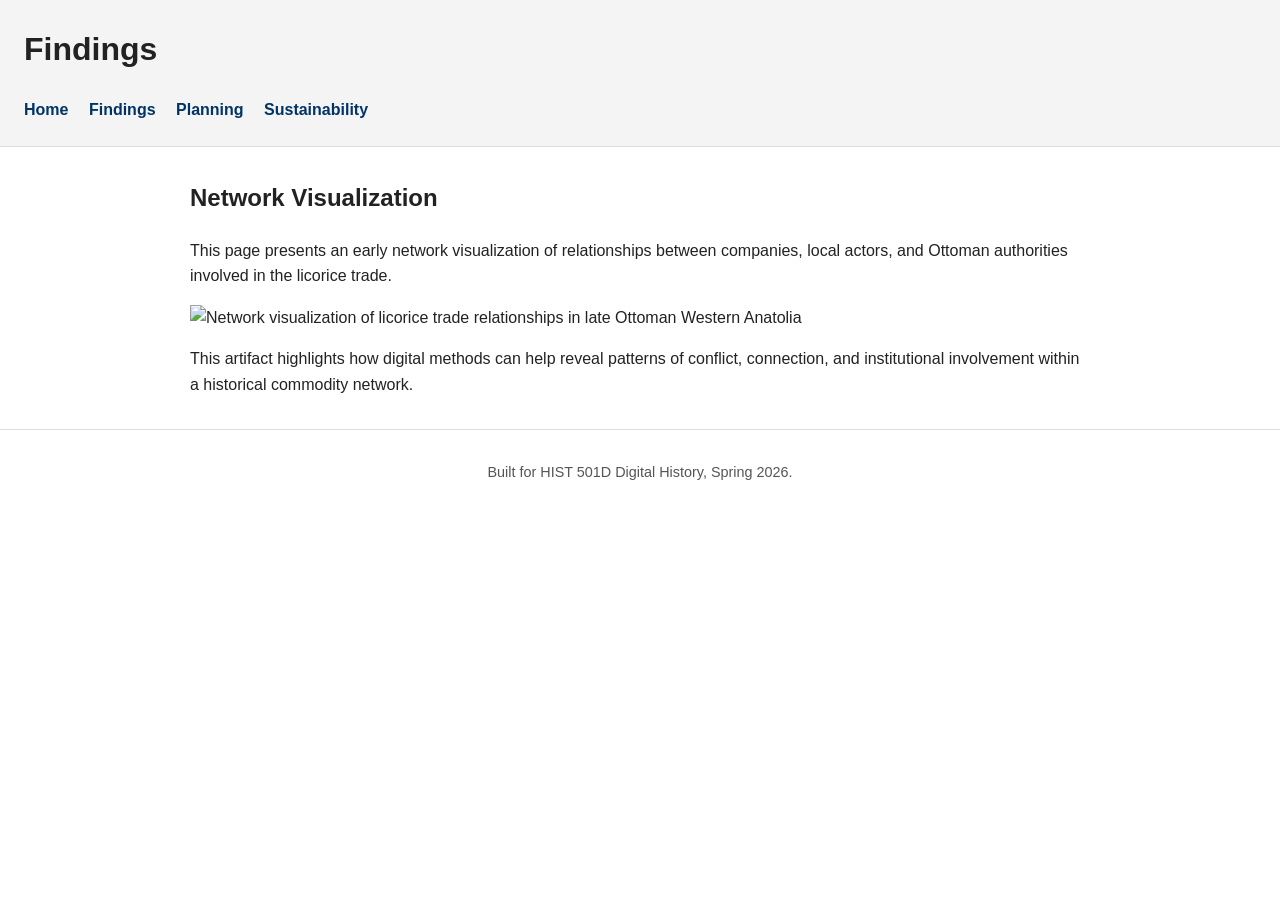
==== findings.html @ 68950bc5 "Site's skeleton files created." ====
<!DOCTYPE html>
<html lang="en">
<head>
  <meta charset="UTF-8" />
  <meta name="viewport" content="width=device-width, initial-scale=1.0" />
  <title>Findings | Licorice, Land, and Power</title>
  <link rel="stylesheet" href="styles.css" />
</head>
<body>
  <header>
    <h1>Findings</h1>
    <nav>
      <a href="index.html">Home</a>
      <a href="findings.html">Findings</a>
      <a href="planning.html">Planning</a>
      <a href="sustainability.html">Sustainability</a>
    </nav>
  </header>

  <main>
    <section>
      <h2>Network Visualization</h2>
      <p>
        This page presents an early network visualization of relationships
        between companies, local actors, and Ottoman authorities involved in the
        licorice trade.
      </p>

      <img src="images/network.png" alt="Network visualization of licorice trade relationships in late Ottoman Western Anatolia" />

      <p>
        This artifact highlights how digital methods can help reveal patterns of
        conflict, connection, and institutional involvement within a historical
        commodity network.
      </p>
    </section>
  </main>

  <footer>
    <p>Built for HIST 501D Digital History, Spring 2026.</p>
  </footer>
</body>
</html>
---- styles.css ----
body {
  font-family: Arial, sans-serif;
  line-height: 1.6;
  margin: 0;
  padding: 0;
  background: #ffffff;
  color: #222222;
}

header {
  background: #f4f4f4;
  padding: 1.5rem;
  border-bottom: 1px solid #ddd;
}

h1, h2 {
  margin-top: 0;
}

nav {
  margin-top: 1rem;
}

nav a {
  margin-right: 1rem;
  text-decoration: none;
  color: #003366;
  font-weight: bold;
}

nav a:hover {
  text-decoration: underline;
}

main {
  max-width: 900px;
  margin: 2rem auto;
  padding: 0 1rem;
}

section {
  margin-bottom: 2rem;
}

img {
  max-width: 100%;
  height: auto;
  display: block;
  margin-bottom: 1rem;
}

footer {
  border-top: 1px solid #ddd;
  margin-top: 2rem;
  padding: 1rem;
  text-align: center;
  font-size: 0.9rem;
  color: #555;
}
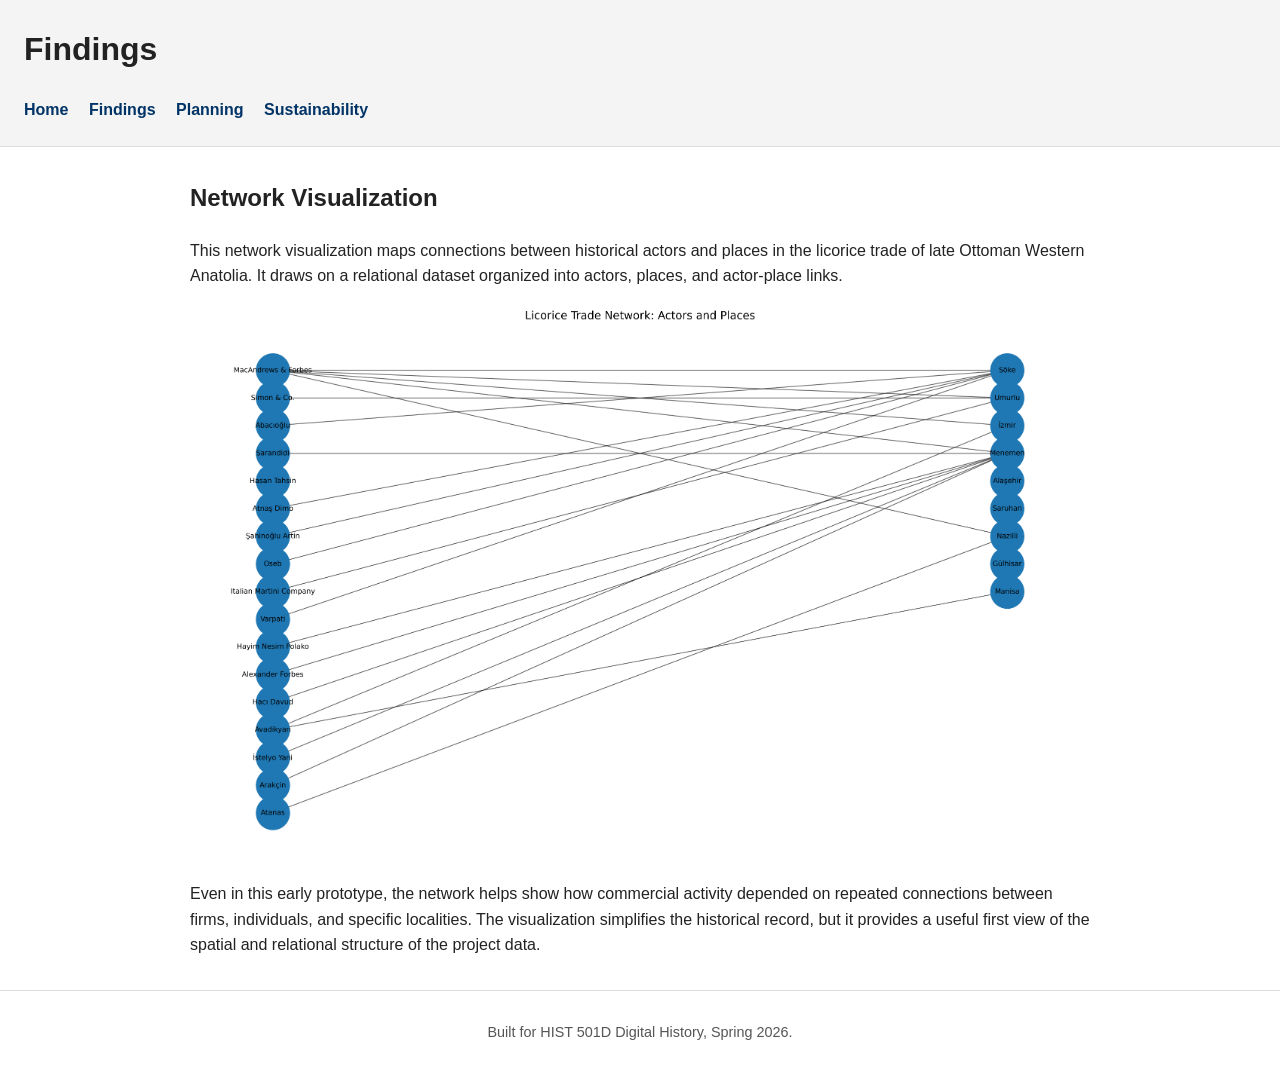
==== commit 97540d9c: "Update findings page w/network visualization" ====
--- a/findings.html
+++ b/findings.html
@@ -21,17 +21,18 @@
     <section>
       <h2>Network Visualization</h2>
       <p>
-        This page presents an early network visualization of relationships
-        between companies, local actors, and Ottoman authorities involved in the
-        licorice trade.
+        This network visualization maps connections between historical actors and places
+        in the licorice trade of late Ottoman Western Anatolia. It draws on a relational
+        dataset organized into actors, places, and actor-place links.
       </p>
 
-      <img src="images/network.png" alt="Network visualization of licorice trade relationships in late Ottoman Western Anatolia" />
+      <img src="images/network.png" alt="Network visualization showing connections between firms, individuals, and places in the late Ottoman licorice trade" />
 
       <p>
-        This artifact highlights how digital methods can help reveal patterns of
-        conflict, connection, and institutional involvement within a historical
-        commodity network.
+        Even in this early prototype, the network helps show how commercial activity
+        depended on repeated connections between firms, individuals, and specific localities.
+        The visualization simplifies the historical record, but it provides a useful first
+        view of the spatial and relational structure of the project data.
       </p>
     </section>
   </main>
